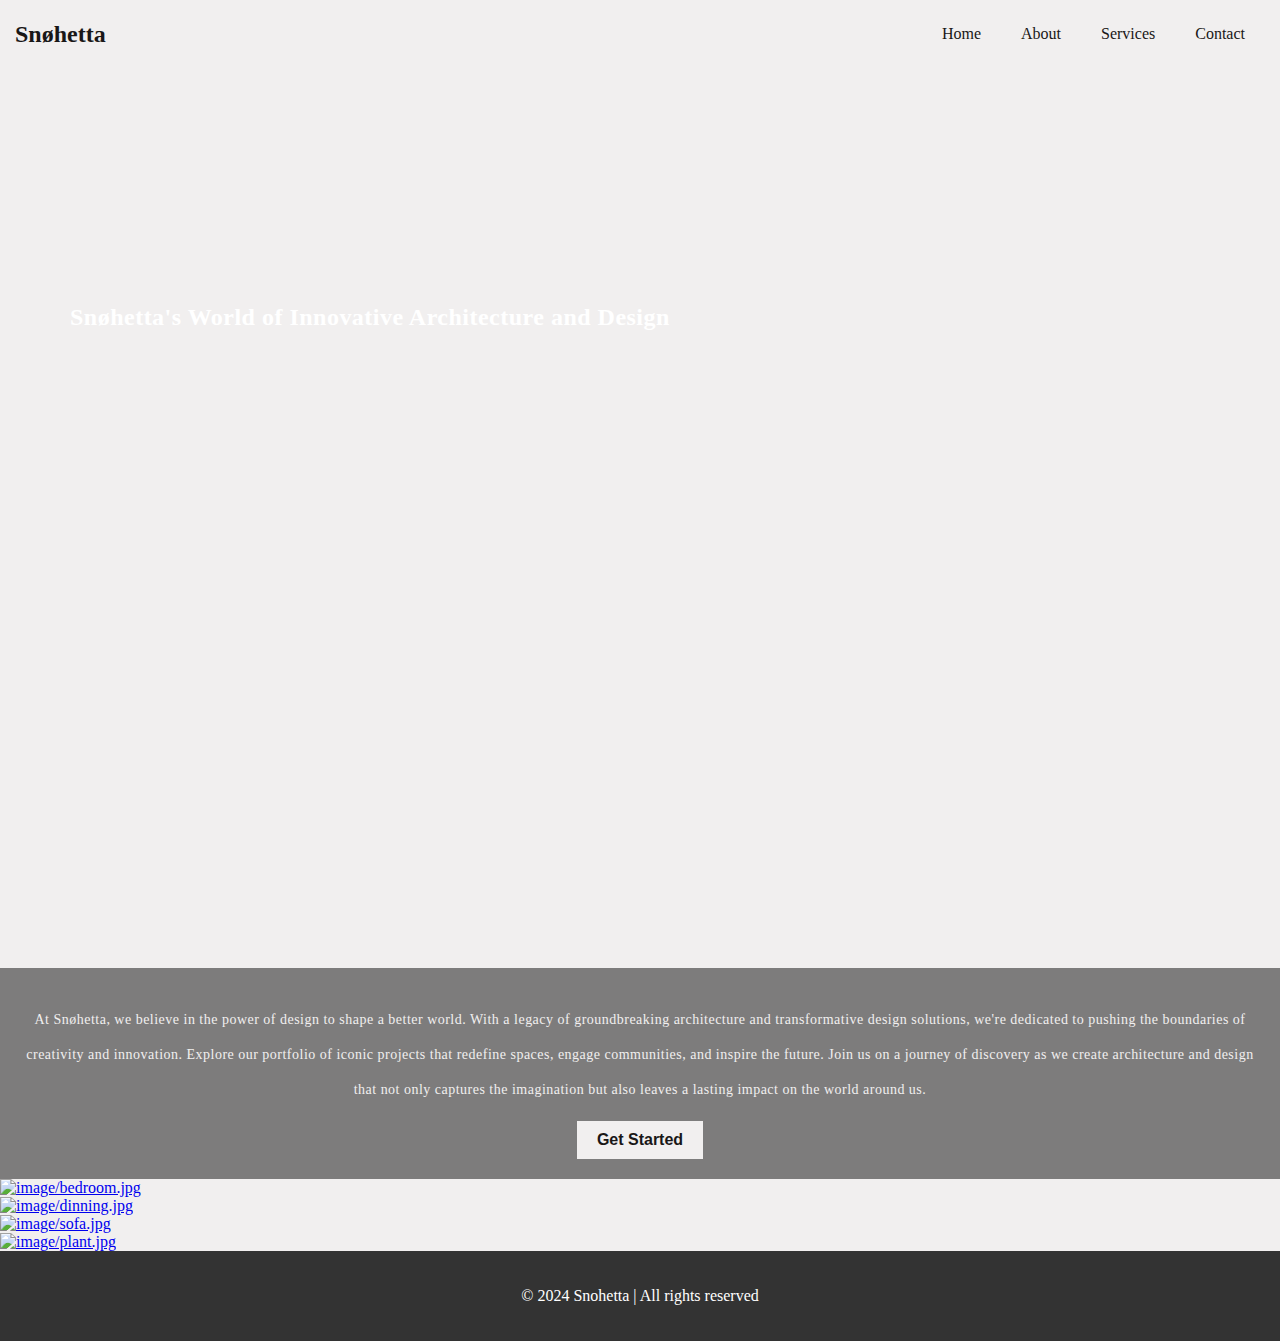
==== index.html @ fe049cdc "Add files via upload" ====
<!DOCTYPE html>
<html lang="en">
<head>
    <meta charset="UTF-8">
    <title>Snohetta</title>
    <meta name="viewport" content="width=device-width, initial-scale=1.0">
    <link rel="stylesheet" href="home.css">
</head>
<body>

    <header>
        <div class="company-name">Snøhetta</div>
        <nav>
            <a href="#">Home</a>
            <a href="#">About</a>
            <a href="#">Services</a>
            <a href="#">Contact</a>
        </nav>
    </header>

    <section class="hero">
        <h1>Snøhetta's World of 
            Innovative Architecture 
            and Design
        </h1>
        <p>At Snohetta, we transcend the ordinary and redefine architectural excellence. With an unwavering commitment to innovation and a passion for creating spaces that inspire, we bring your visions to life.</p>
    </section>
    <section class="tips">
        <p>At Snøhetta, we believe in the power of design to shape a better world. With a legacy of groundbreaking architecture and transformative design solutions, we're dedicated to pushing the boundaries of creativity and innovation. Explore our portfolio of iconic projects that redefine spaces, engage communities, and inspire the future. Join us on a journey of discovery as we create architecture and design that not only captures the imagination but also leaves a lasting impact on the world around us.</p>
        <div class="button-container">
            <a href="#">Get Started</a>
        </div>
    </section>
    <section class="image-stack">
            <a href="imageone.html"><img src="image/bedroom.jpg" alt="image/bedroom.jpg"></a>
            <a href="imagetwo.html"><img src="image/dinning.jpg" alt="image/dinning.jpg"></a>
            <a href="imagethree.html"><img src="image/sofa.jpg" alt="image/sofa.jpg"></a>
            <a href="imagefour.html"><img src="image/plant.jpg" alt="image/plant.jpg"></a>
    </section>
    <footer class="slim-footer">
        <p>&copy; 2024 Snohetta | All rights reserved</p>
    </footer>
</body>
</html>
---- home.css ----
body {
    margin: 0;
    padding: 0;
    background-color: #F1EFEF; /* White background color */
    font-family: inter;
}

header {
    display: flex;
    justify-content: space-between;
    align-items: center;
    background-color: #F1EFEF; /* Navbar background color */
    padding: 15px;
    position: sticky;
    top: 0;
    z-index: 100;
    transition: background-color 0.3s ease; /* Animation on background-color change */
}

.company-name {
    color: #191717;
    font-family: inter;
    font-weight: bold;
    font-size: 24px;
}
.company-name:hover{
    color: #CCC8AA;
}
nav {
    display: flex;
}

nav a {
    color: #191717;
    text-decoration: none;
    padding: 10px;
    margin: 0 10px;
    transition: color 0.3s ease;
}

nav a:hover {
    color: #CCC8AA;
}
.hero{
    height: 100vh;
    background-image: url(image/hero.jpg);
    background-size: cover;
    background-position: center;
    background-repeat: no-repeat;
    color: #fff;
    padding: 20px;
    box-sizing: border-box;
    display: flex;
    flex-direction: column;
    justify-content: flex-start; /* Align content to the bottom of the container */
    text-align: left;
}
.hero h1 {
    padding-top: 200px;
    padding-left: 50px;
    font-family: inter;
    font-size: x-large;
    margin-bottom: 20px;
    letter-spacing: 0.49px;
}
.hero p{
    padding-left: 50px;
    color: #F1EFEF;
    text-align: left;
    font-family: Inter;
    font-size: 14px;
    font-style: normal;
    font-weight: 400;
    width: 700px;
    letter-spacing: 0.49px;
}
.tips{
    flex-shrink: 0;
    background-color:#7D7C7C;
    padding: 20px;
}
.tips p{
    color: #F1EFEF;
    text-align: center;
    font-family: Inter;
    font-size: 14px;
    font-style: normal;
    font-weight: 400;
    line-height: 250.023%;
    letter-spacing: 0.49px;
}
.button-container {
    text-align: center;
}

.button-container a {
    display: inline-block;
    background-color: #F1EFEF;
    color: #191717;
    padding: 10px 20px;
    text-decoration: none;
    font-weight: bold;
    font-family: 'Inter', sans-serif;
}
.button-container a:hover{
    color:#F1EFEF;
    background-color: #CCC8AA;
}
.image-stack {
    display: flex;
    flex-direction: column;
    align-items: left;
}

.image-stack img {
    width: 100%; /* Take the full width of the display */
    max-height: 400px; /* Set the maximum height based on your preference */
    object-fit: cover; /* Maintain aspect ratio while covering the container */
}
.slim-footer {
    background-color: #333;
    color: #fff;
    text-align: center;
    padding: 20px;
    bottom: 0;
    left: 0;
}
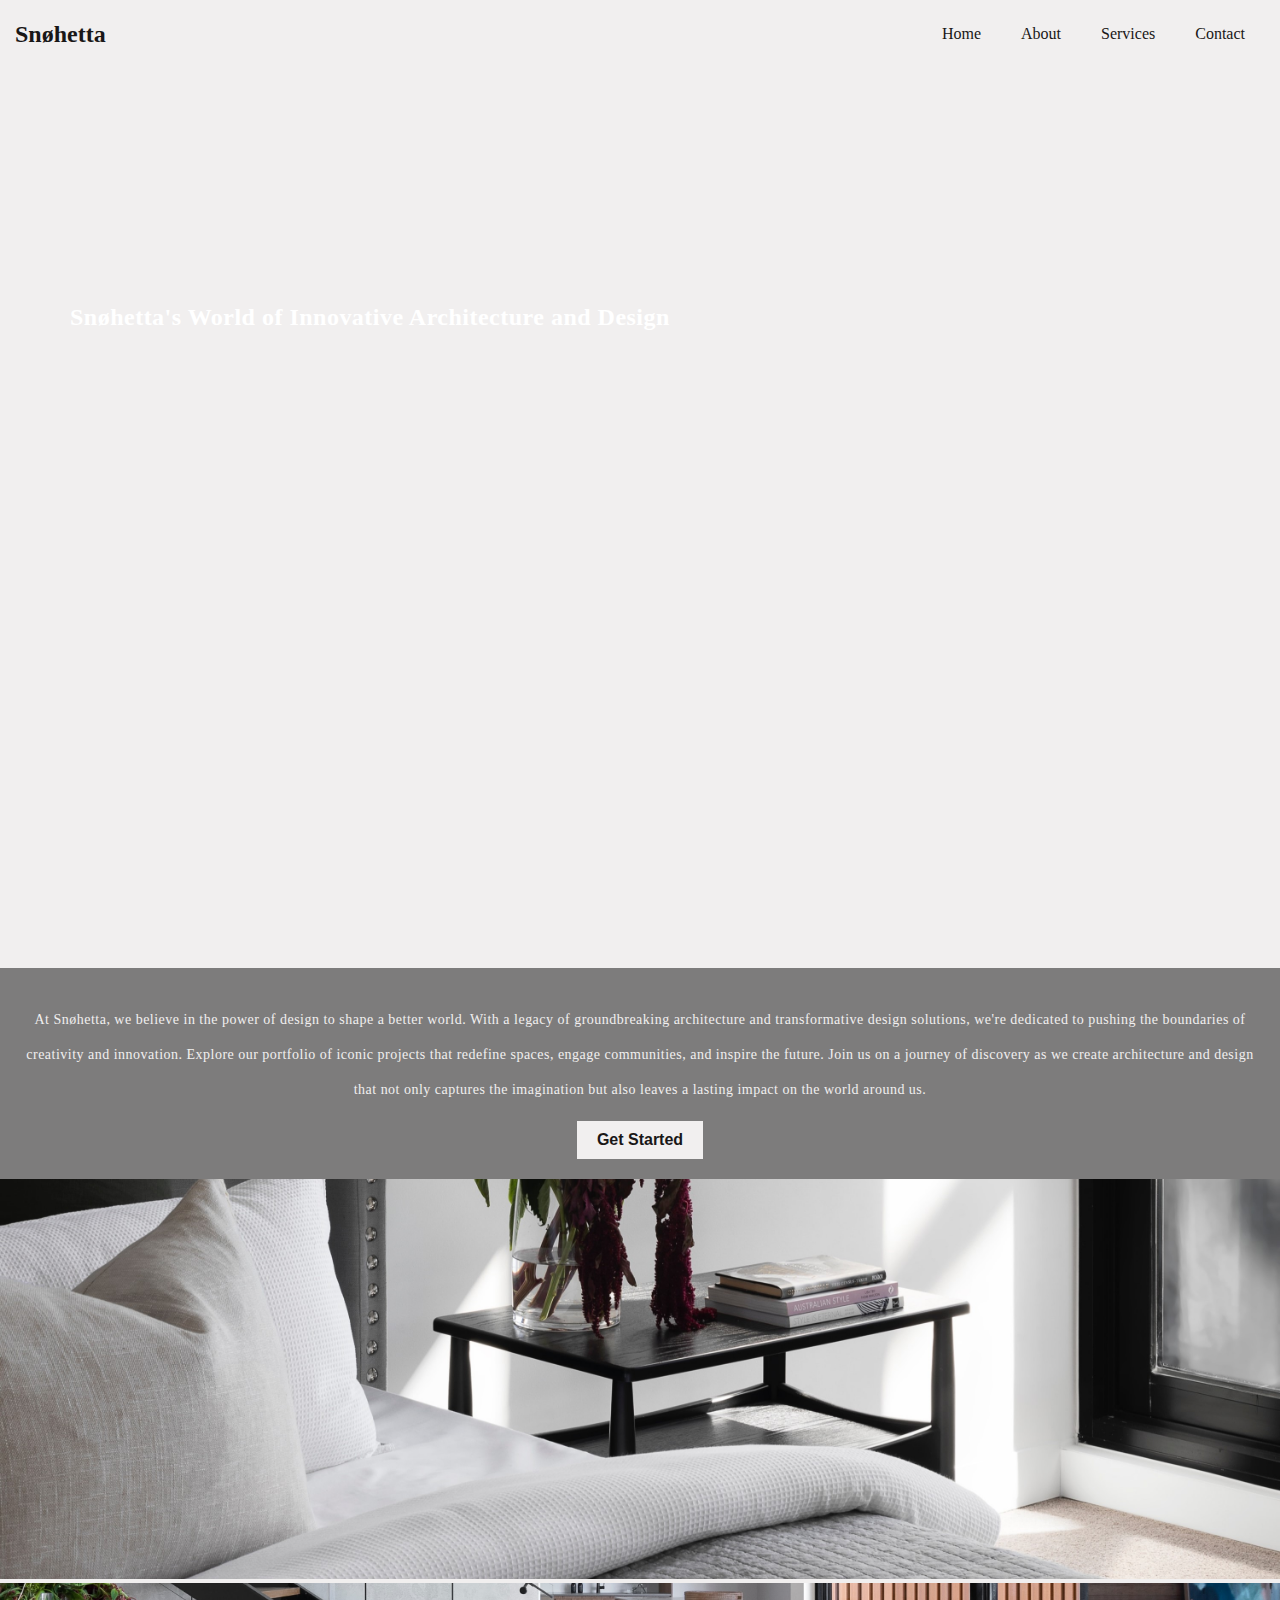
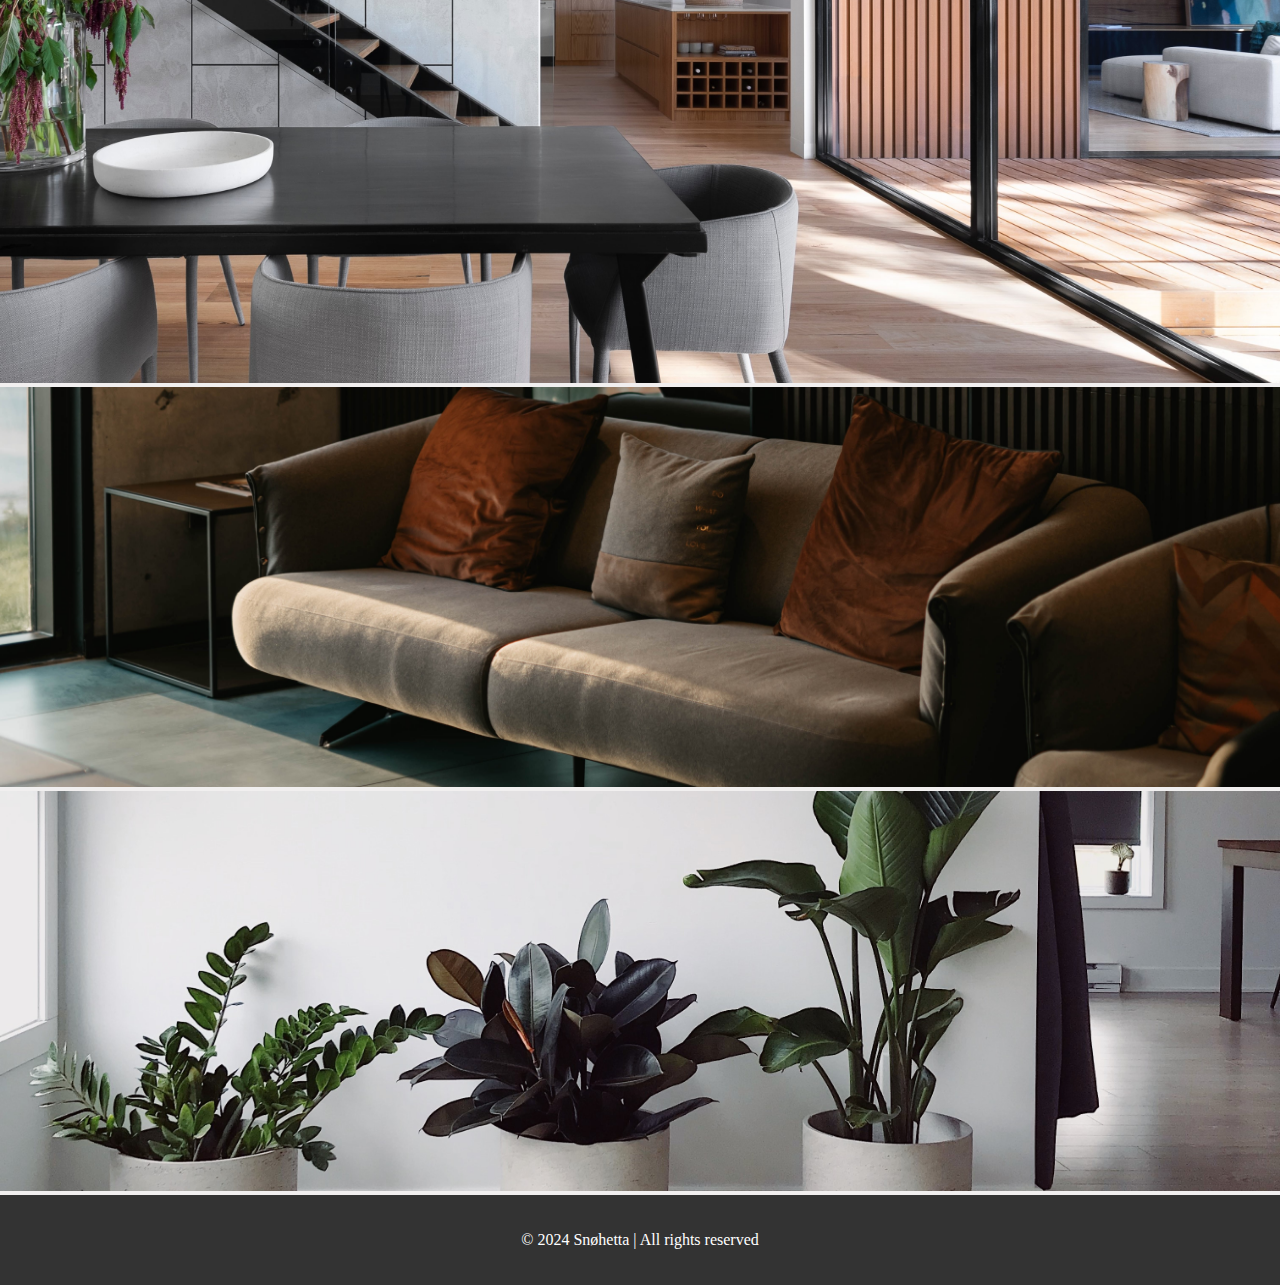
==== commit ddb1266b: "fixed footer" ====
--- a/index.html
+++ b/index.html
@@ -23,7 +23,7 @@
             Innovative Architecture 
             and Design
         </h1>
-        <p>At Snohetta, we transcend the ordinary and redefine architectural excellence. With an unwavering commitment to innovation and a passion for creating spaces that inspire, we bring your visions to life.</p>
+        <p>At Snøhetta, we transcend the ordinary and redefine architectural excellence. With an unwavering commitment to innovation and a passion for creating spaces that inspire, we bring your visions to life.</p>
     </section>
     <section class="tips">
         <p>At Snøhetta, we believe in the power of design to shape a better world. With a legacy of groundbreaking architecture and transformative design solutions, we're dedicated to pushing the boundaries of creativity and innovation. Explore our portfolio of iconic projects that redefine spaces, engage communities, and inspire the future. Join us on a journey of discovery as we create architecture and design that not only captures the imagination but also leaves a lasting impact on the world around us.</p>
@@ -35,10 +35,10 @@
             <a href="imageone.html"><img src="image/bedroom.jpg" alt="image/bedroom.jpg"></a>
             <a href="imagetwo.html"><img src="image/dinning.jpg" alt="image/dinning.jpg"></a>
             <a href="imagethree.html"><img src="image/sofa.jpg" alt="image/sofa.jpg"></a>
-            <a href="imagefour.html"><img src="image/plant.jpg" alt="image/plant.jpg"></a>
+            <a href="Plant.html"><img src="image/plant.jpg" alt="image/plant.jpg"></a>
     </section>
     <footer class="slim-footer">
-        <p>&copy; 2024 Snohetta | All rights reserved</p>
+        <p>&copy; 2024 Snøhetta | All rights reserved</p>
     </footer>
 </body>
 </html>
